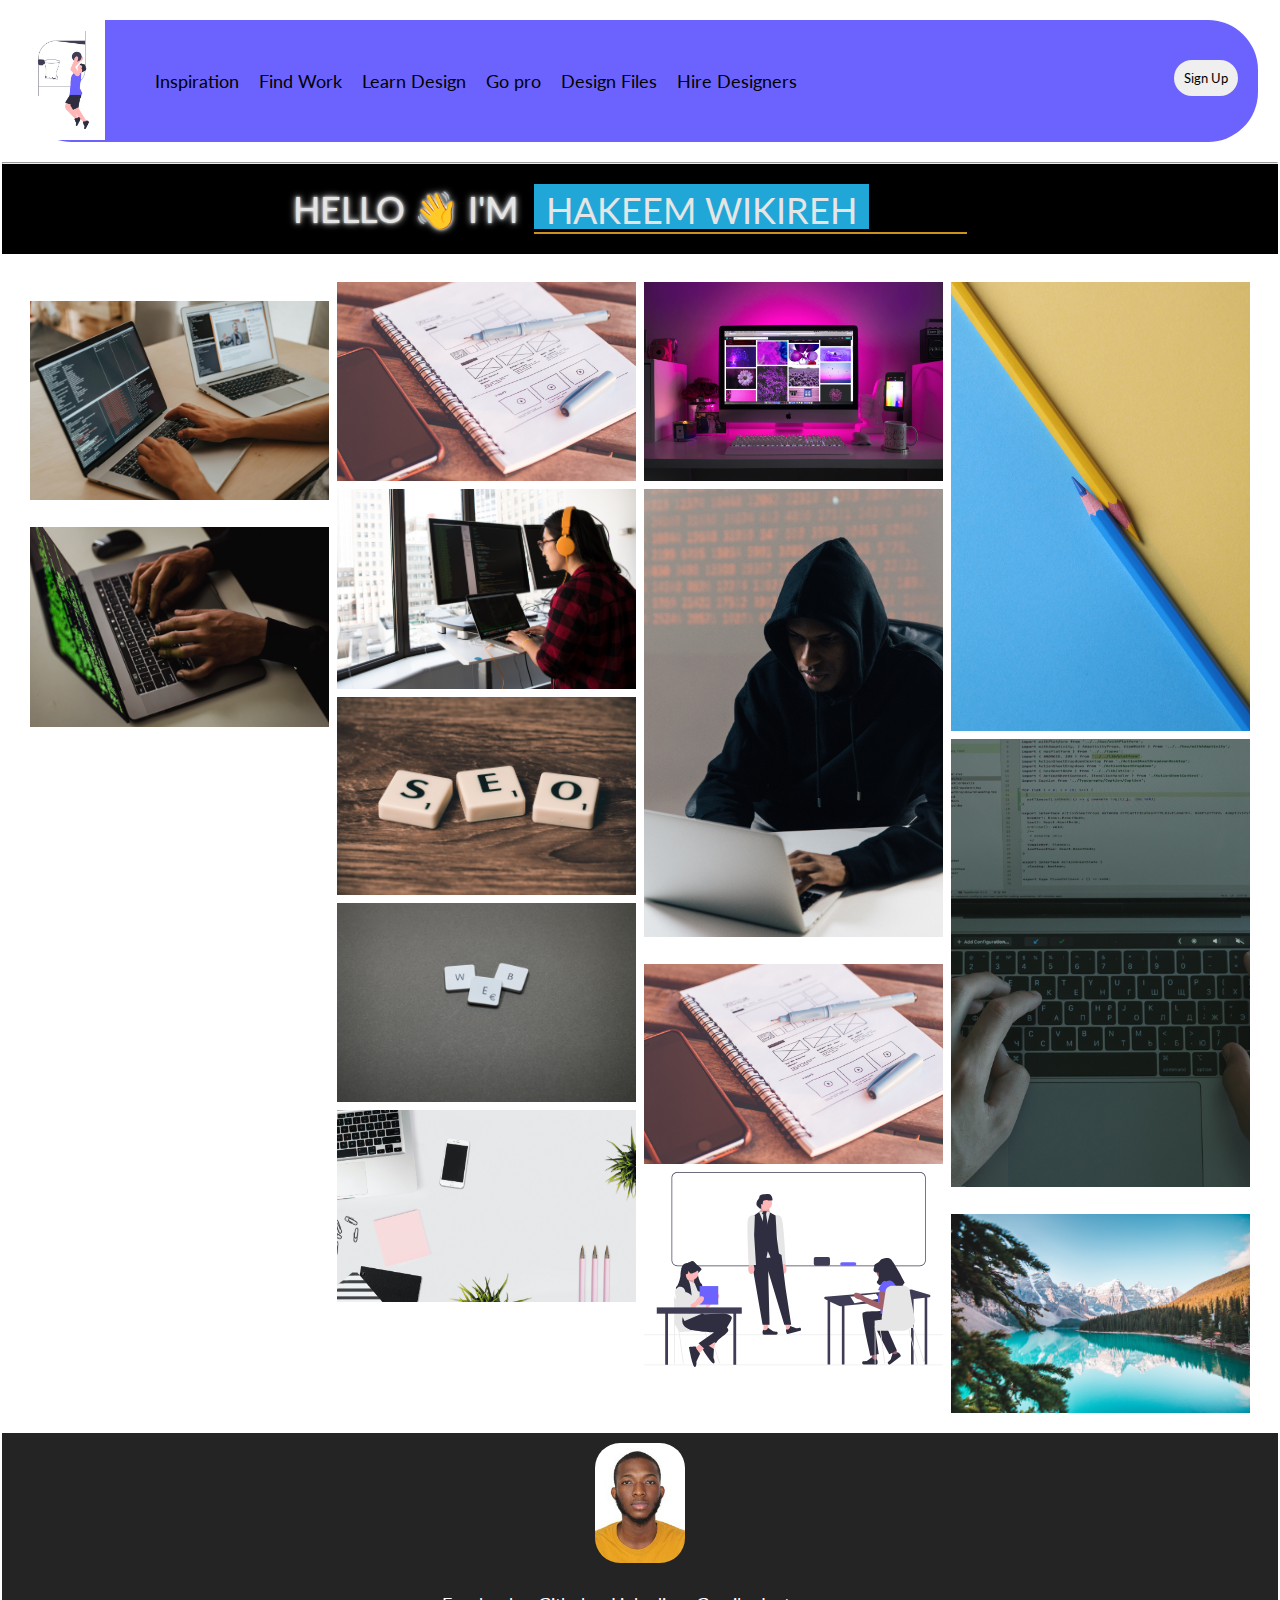
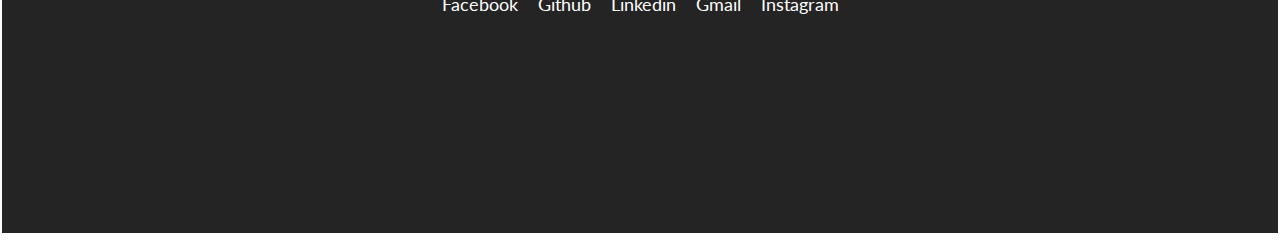
==== index.html @ 4bcd39d2 "Addon" ====
<!DOCTYPE html>
<html lang="en">
<head>
    <meta charset="UTF-8">
    <meta http-equiv="X-UA-Compatible" content="IE=edge">
    <meta name="viewport" content="width=device-width, initial-scale=1.0">
    <title>Juggernaut</title>
    <link rel="stylesheet" href="style.css">
</head>
<body>
    <section>
        <div class="nav__bar">
            <nav>
                
                <div class="list"> 
                    <img src="/assets/undraw_Basketball_re_7701.png" alt="">
                    <ul>
                        <div class="individual"><li>
                           <a class="hover__effect-black hover__effect" href="">Inspiration</a> 
                        </li>
                        <li>
                            <a class="hover__effect-black hover__effect" href="">Find Work</a>
                        </li>
                        <li>
                            <a class="hover__effect-black hover__effect" href="">Learn Design</a> 
                        </li>
                        <li><a class="hover__effect-black hover__effect" href="">Go pro</a> </li>
                        <li><a class="hover__effect-black hover__effect" href="">Design Files</a> </li>
                        <li><a class="hover__effect-black hover__effect" href="">Hire Designers</a> </li></div>
                    </ul>
                </div>
                <div class="sign__up">
                    <a href="signup.html"><button>Sign Up</button></a>
                </div>
               </nav> 
        </div>
    </section>

    <hr>

    <div class="container">
        <p>Hello 👋 I'm</p>
        <section class="animation">
            <div class="first"><div>Hakeem Wikireh</div></div>
            <div class="second"><div>Frontend Developer</div></div>
            <div class="third"><div>Data Analyst</div></div>
        </section>
    </div>

    <section id="body__container">
       <div class="row">
        <div class="column">
            <img class="img-item" src="/assets/pexels-gökhan-yetimova-13768449.jpg" alt="">
            <img class="img-item" src="/assets/pexels-olia-danilevich-4974912.jpg" alt="">
            <img class="img-item" src="/assets/pexels-antonio-batinić-4164418.jpg" alt="">            
            <img class="img-item" src="/assets/pexels-sora-shimazaki-5935794.jpg" alt="">
        </div>
        <div class="column">
            <img class="img-item" src="/assets/pexels-picjumbocom-196644.jpg" alt="">
            <img class="img-item" src="/assets/pexels-christina-morillo-1181677.jpg" alt="">
            <img class="img-item" src="/assets/pexels-pixabay-270637.jpg" alt="">
            <img class="img-item" src="/assets/pexels-miguel-á-padriñán-1591060.jpg" alt="">
            <img class="img-item" src="/assets/pexels-dominika-roseclay-1036841 (1).jpg" alt="">
        </div>
        <div class="column">
            <img class="img-item" src="/assets/pexels-designecologist-1779487.jpg" alt="">
            <img class="img-item" src="/assets/pexels-mati-mango-5952708.jpg" alt="">
            <img class="img-item" src="/assets/pexels-antonio-batinić-4164418.jpg" alt="">
            <img class="img-item" src="/assets/pexels-picjumbocom-196644.jpg" alt="">
            <img class="img-item" src="/assets/undraw_educator_re_ju47.svg" alt="">
        </div>
        <div class="column">
            <img class="img-item" src="/assets/pexels-ann-h-1762851.jpg" alt="">
            <img class="img-item" src="/assets/pexels-cottonbro-studio-5483075.jpg" alt="">
            <img class="img-item" src="/assets/undraw_cloud_hosting_7xb1.svg" alt="">
            <img class="img-item" src="/assets/pexels-jaime-reimer-2662116.jpg" alt="">
            
        </div>

       </div> 
    </section>
    <footer>
        <div class="footer--row">
            <div class="footer--logo">
                <img class="footer-image" src="/assets/hakeem.jpg" alt="">
            </div>
            <div class="social--media">
                <a class="social-media--list" href="">Facebook</a>
                <a class="social-media--list" href="">Github</a>
                <a class="social-media--list" href="">Linkedin</a>
                <a class="social-media--list" href="">Gmail</a>
                <a class="social-media--list" href="">Instagram</a>
            </div>
        </div>
    </footer>
</table>
</body>
</html>
---- style.css ----
@import url('https://fonts.googleapis.com/css2?family=Dancing+Script&family=Lato:wght@400;700&family=Roboto:ital,wght@0,300;0,400;0,500;0,700;1,500&display=swap');

* {
    margin: 0;
    padding: 0;
    box-sizing: border-box;
    font-family: 'Lato', sans-serif;
}

section {
    margin: 20px;
}

img {
    color: black;
    height: 120px;
    filter: grayscale(0) blur(0);
    transition: .4s ease-in-out;
}

.img-item {
    max-width: 100%;
    height: auto;
}

body {
    margin: 10px 2px;
}

li {
    padding: 10px;
    list-style: none;
    text-decoration: none;
}

a {
    text-decoration: none;
    color: black;
    position: relative;
    transition: opacity 300ms ease;
    font-size: 18px;
}

.hover__effect-black:after {
    background-color: black;
}

.hover__effect:after {
    content: "";
    position: absolute;
    height: 3px;
    width: 0;
    bottom: -3px;
    right: 0;
    transition: all 300ms ease;
}

.nav__bar {
    background-color: #6C63FF;
    border-radius: 50px;
    width: 100%;
}

nav {
    display: flex;
    justify-content: space-between;

}

.individual {
    display: flex;
    padding: 20px;
    margin: 20px;
}

.list {
    display: flex;
}


.sign__up {
    position: relative;
    margin-top: 20px;
    padding: 20px; 
    float: left;
}

button {
    padding: 10px;
    border-radius: 40px;
    float: left;
    border: none;

}

a:hover {
    color: coral;
    border-bottom: 1px solid black;
}

button:hover {
    background-color: black;
    color: white;
}

.img-item:hover {
    filter: grayscale(100%) blur(2px);
    transition: .4s ease-in-out;
}

#body__container {
    display: flex;
}

.text {
    width: 50%;
}


.row {
    display: flex;
    flex-wrap: wrap;
    padding: 0 4px;
}

.column {
    flex: 25%;
    max-width: 25%;
    padding: 0 4px;
}

.column img {
    margin-top: 8px;
    vertical-align: middle;
    width: 100%;
}

@media screen and (max-width:800px) {
    .column {
        flex: 50%;
        max-width: 50%;
    }

    .nav__bar {
        font-size: 12px;
        border-radius: 0;
    }
}


@media screen and (max-width:600px) {
    .column {
        flex: 100%;
        max-width: 100%;
    }
}

footer {
    background-color: #242424;
    height:400px;
}

.footer--row {
    margin: 10px;
    padding: 10px;
}

.social--media {
    display: flex;
    justify-content: center;
}

.social-media--list {
    color: white;
}

.footer--logo {
    margin-left: 50px;
    margin-right: 50px;
    display: flex;
    justify-content: center;
    margin-bottom: 20px;
}

.social-media--list {
    padding: 10px;
}

.footer-image {
    display: flex;
    align-items: center;
    border-radius: 25px;
}

/* TEXT ANIMATION */

p {
    text-shadow: 0 0 7px rgba(255, 255, 255, 2.3), 0 0 3px rgba(255, 255, 255, 2.3);
}

.container {
    background-color: black;
    color: #e5e5e5;
    font-size: 2.26rem;
    text-transform: uppercase;
    display: flex;
    align-items: center;
    justify-content: center;
}

.animation {
    height: 50px;
    overflow: hidden;
    margin-left: 1rem;
}

.animation > div > div {
    padding: 0.25rem 0.75rem;
    height: 2.81rem;
    display: inline-block;
}

.animation div:first-child {
    animation: text-animation 8s infinite;
}

.first div {
    background-color: #20a7d8;
}

.second div {
    background-color:#CD921E;
  }
  .third div {
    background-color:#c10528;
  }

  @keyframes text-animation {
    0% {margin-top: 0;}
    10% {margin-top: 0;}
    20% {margin-top: -5.62rem;}
    30% {margin-top: -5.62rem;}
    40% {margin-top: -11.24rem;}
    60% {margin-top: -11.24rem;}
    70% {margin-top: -5.62rem;}
    80% {margin-top: -5.62rem;}
    90% {margin-top: 0;}
    100% {margin-top: 0;}
  }
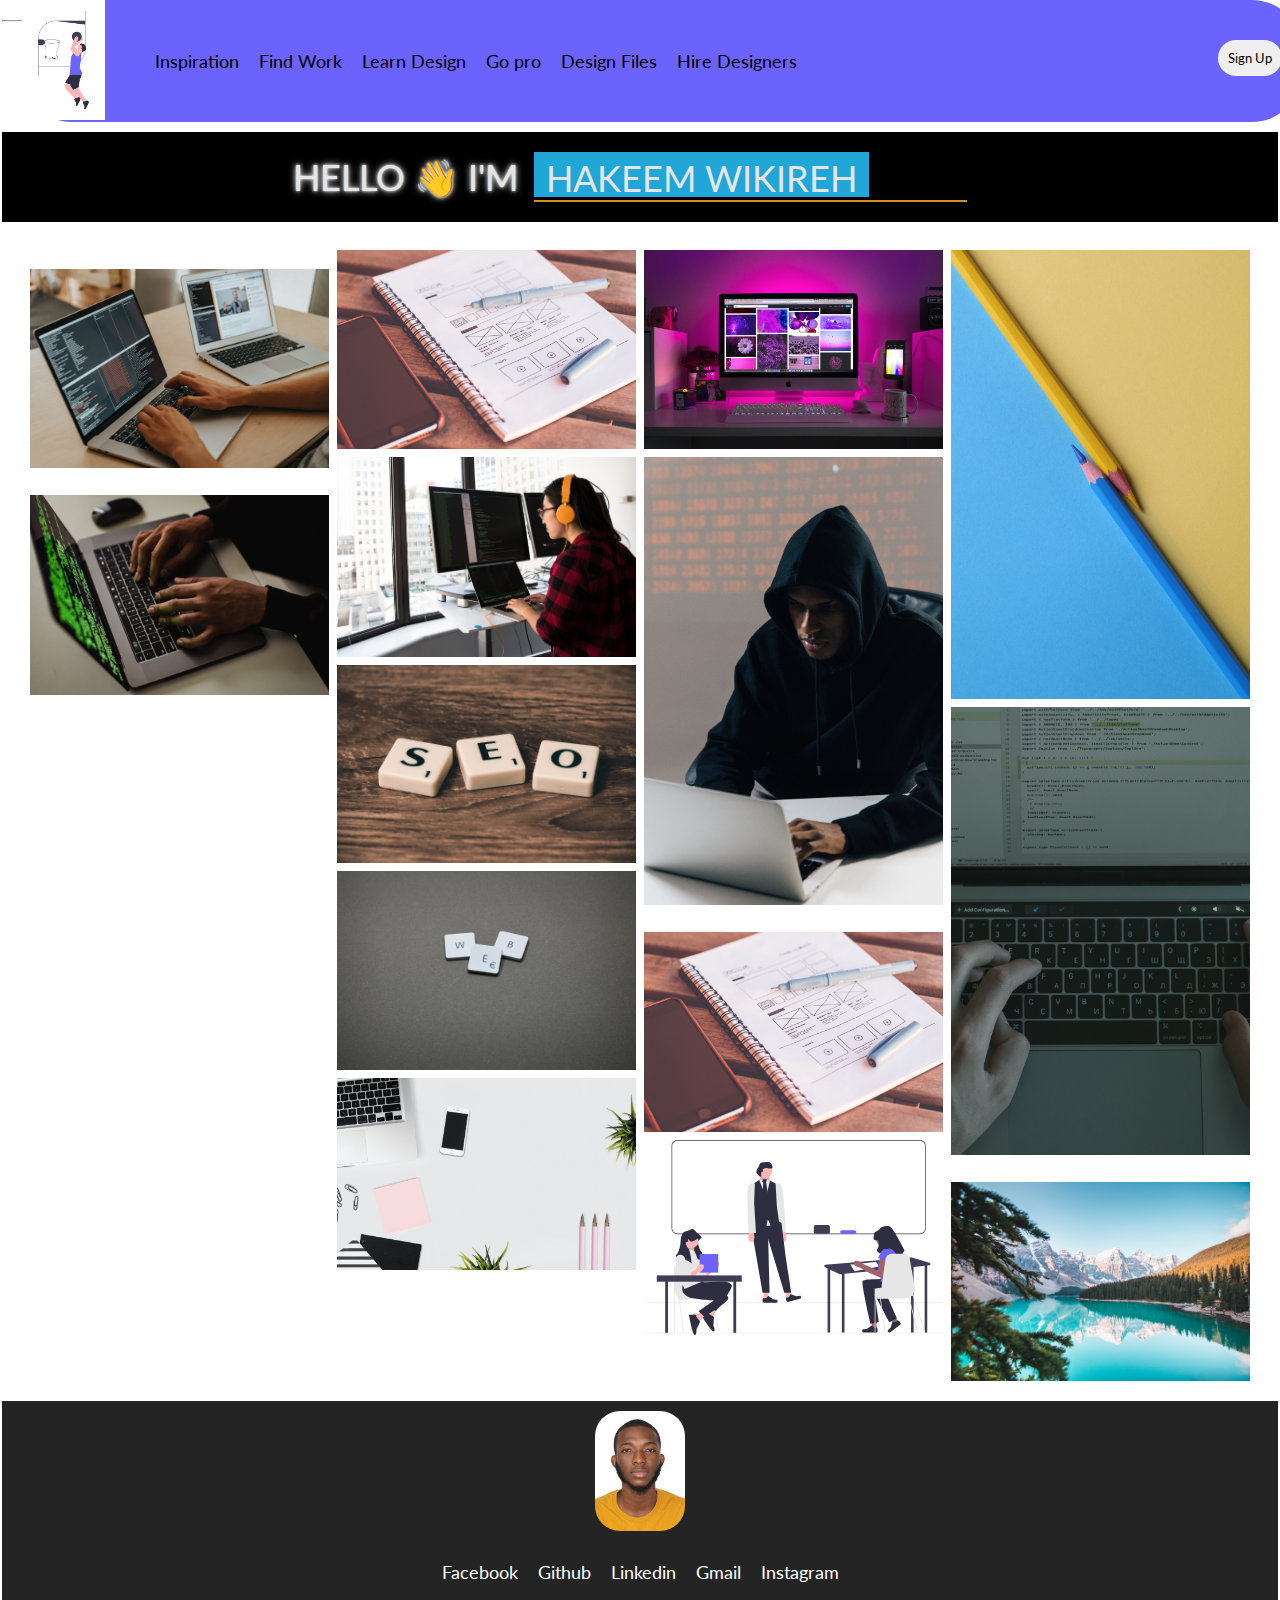
==== commit 40404b7f: "Addon" ====
--- a/index.html
+++ b/index.html
@@ -85,11 +85,11 @@
                 <img class="footer-image" src="/assets/hakeem.jpg" alt="">
             </div>
             <div class="social--media">
-                <a class="social-media--list" href="">Facebook</a>
-                <a class="social-media--list" href="">Github</a>
-                <a class="social-media--list" href="">Linkedin</a>
-                <a class="social-media--list" href="">Gmail</a>
-                <a class="social-media--list" href="">Instagram</a>
+                <a class="social-media--list s-hover hover__effect" href="">Facebook</a>
+                <a class="social-media--list s-hover hover__effect" href="">Github</a>
+                <a class="social-media--list s-hover hover__effect" href="">Linkedin</a>
+                <a class="social-media--list s-hover hover__effect" href="">Gmail</a>
+                <a class="social-media--list s-hover hover__effect" href="">Instagram</a>
             </div>
         </div>
     </footer>
--- a/style.css
+++ b/style.css
@@ -7,6 +7,10 @@
     font-family: 'Lato', sans-serif;
 }
 
+html {
+    scroll-behavior: smooth;
+}
+
 section {
     margin: 20px;
 }
@@ -37,7 +41,7 @@
     text-decoration: none;
     color: black;
     position: relative;
-    transition: opacity 300ms ease;
+    /*transition: opacity 300ms ease;*/
     font-size: 18px;
 }
 
@@ -55,16 +59,31 @@
     transition: all 300ms ease;
 }
 
+.hover__effect-black:hover:after {
+    width: 100%;
+    left: 0;
+}
+
+.s-hover:hover:after {
+    background-color: white;
+    width: 100%;
+    left: 0;
+    
+}
+
 .nav__bar {
     background-color: #6C63FF;
     border-radius: 50px;
     width: 100%;
+    z-index: 2;
+    position: fixed;
+    top: 0;
 }
 
 nav {
     display: flex;
     justify-content: space-between;
-
+    
 }
 
 .individual {
@@ -93,10 +112,10 @@
 
 }
 
-a:hover {
+/*a:hover {
     color: coral;
     border-bottom: 1px solid black;
-}
+}*/
 
 button:hover {
     background-color: black;
@@ -202,6 +221,10 @@
     background-color: black;
     color: #e5e5e5;
     font-size: 2.26rem;
+    margin-top: 110px;
+    position: sticky;
+    top: 110px;
+    z-index: 2;
     text-transform: uppercase;
     display: flex;
     align-items: center;
@@ -248,3 +271,49 @@
     100% {margin-top: 0;}
   }
 
+/* Sign up*/
+
+header {
+    align-items: center;
+    background: #333;
+    display: flex;
+    font-size: 18px;
+    height: 100vh;
+    justify-content: center;
+    overflow: hidden;
+    perspective: 100px;
+    position: relative;
+    text-align: center;
+    transform-style: preserve-3d;
+}
+
+header:before {
+    content: "";
+}
+
+header:after {
+    background: #F9FCff;
+    content: "";
+    height: 40rem;
+    left: -5%;
+    position: absolute;
+    right: -5%;
+    top: 90%;
+    transform-origin: 0 0;
+    transform: rotateZ(-4deg);
+}
+
+.header-title, .header-subtitle {
+    color: #fff;
+}
+
+.header-subtitle {
+    margin-bottom: 5rem;
+    text-transform: uppercase;
+}
+
+.header-button {
+    transform: translateZ(.1px);
+    position: relative;
+    z-index: 10;
+}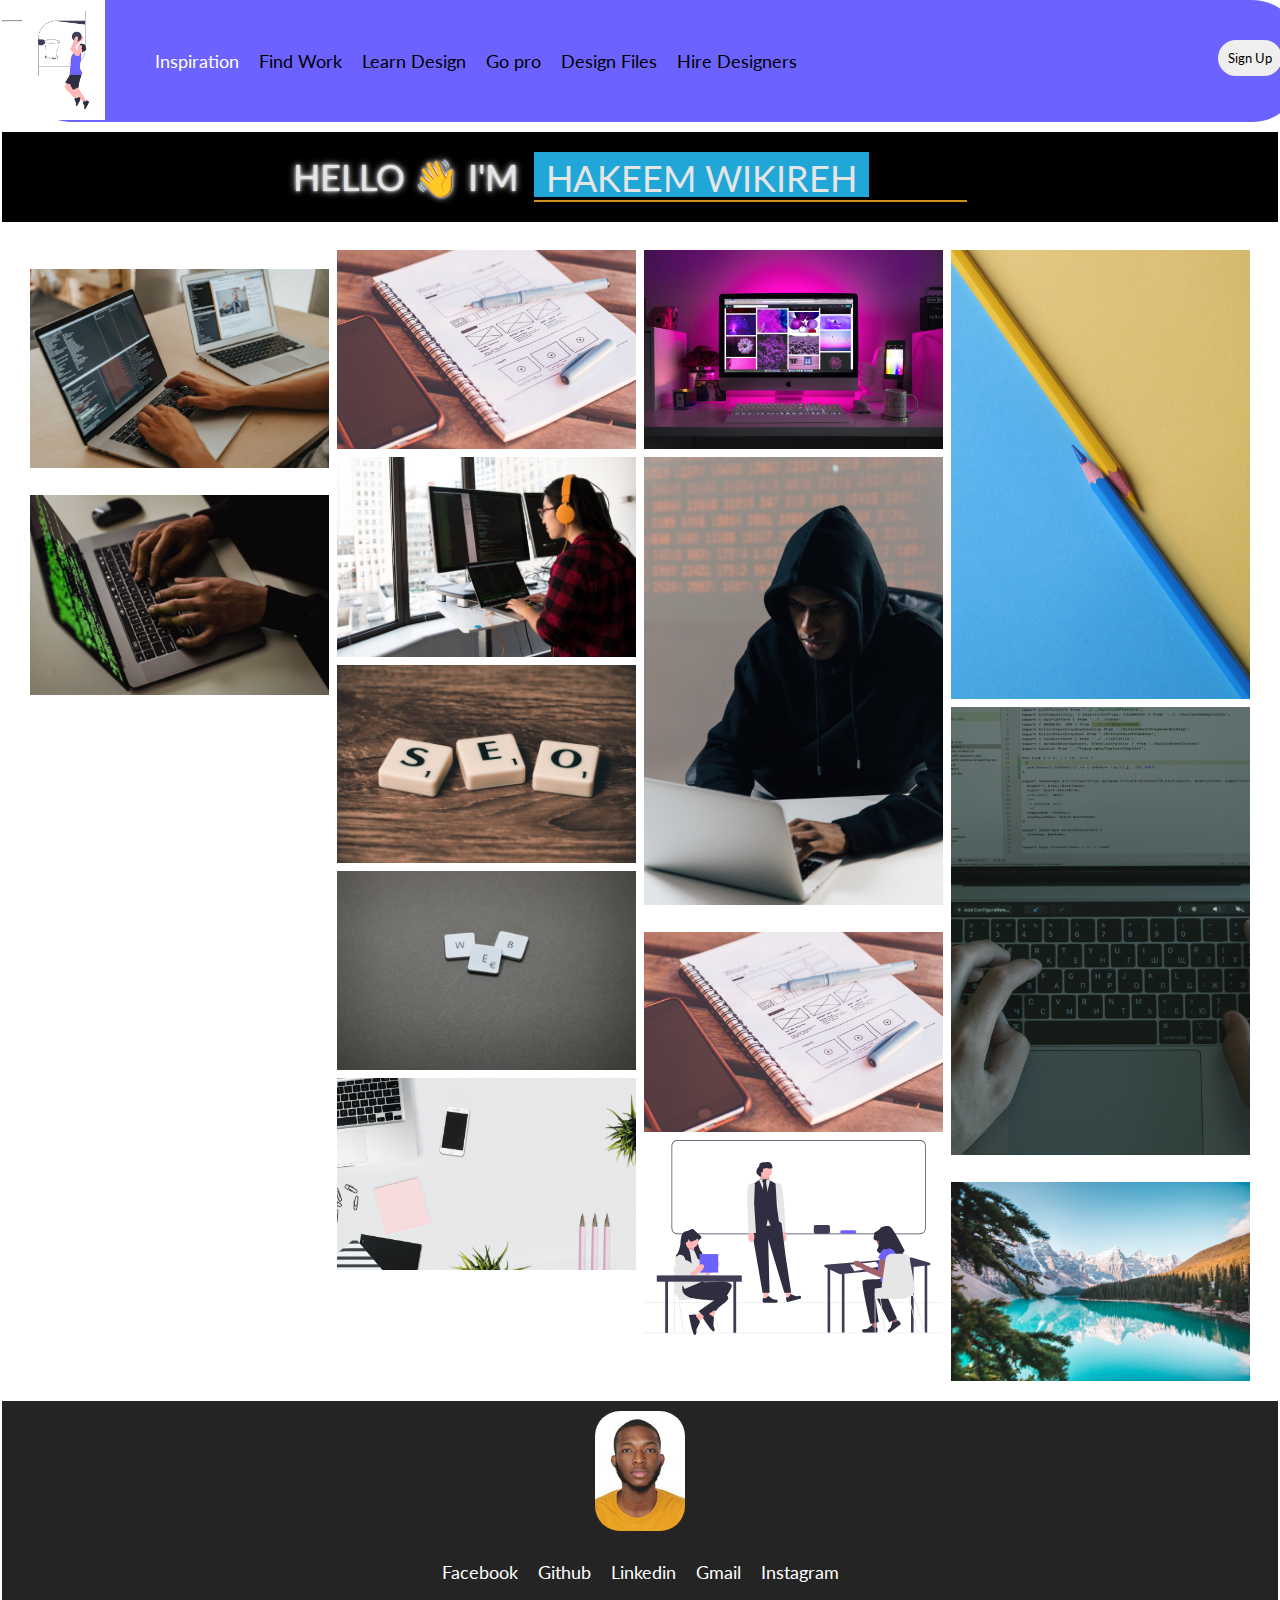
==== commit 2748d3eb: "Addon" ====
--- a/index.html
+++ b/index.html
@@ -16,7 +16,7 @@
                     <img src="/assets/undraw_Basketball_re_7701.png" alt="">
                     <ul>
                         <div class="individual"><li>
-                           <a class="hover__effect-black hover__effect" href="">Inspiration</a> 
+                           <a class="hover__effect-black hover__effect active" href="">Inspiration</a> 
                         </li>
                         <li>
                             <a class="hover__effect-black hover__effect" href="">Find Work</a>
--- a/style.css
+++ b/style.css
@@ -35,6 +35,10 @@
     padding: 10px;
     list-style: none;
     text-decoration: none;
+}
+
+.active {
+    color: white;
 }
 
 a {
@@ -43,6 +47,10 @@
     position: relative;
     /*transition: opacity 300ms ease;*/
     font-size: 18px;
+}
+
+a:hover {
+    font-size: 20px;
 }
 
 .hover__effect-black:after {
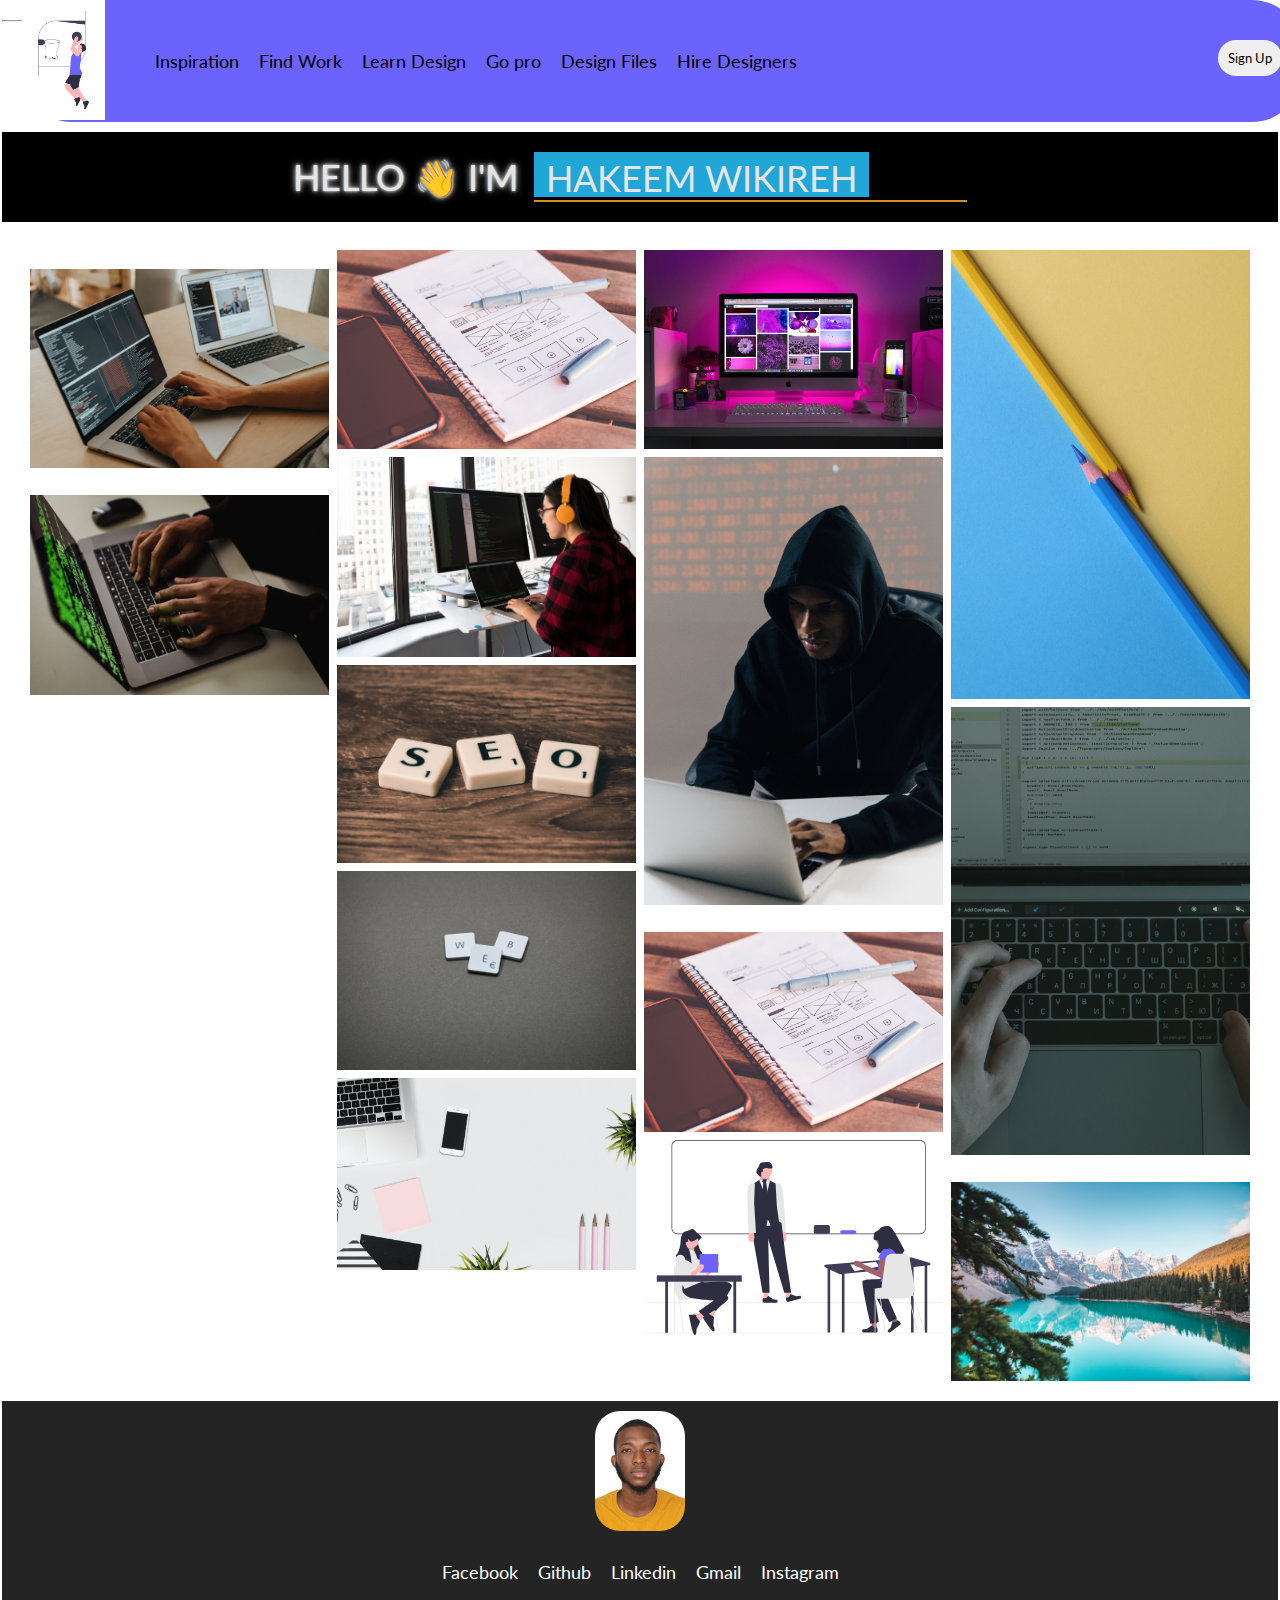
==== commit 43115c32: "Addon" ====
--- a/index.html
+++ b/index.html
@@ -16,7 +16,7 @@
                     <img src="/assets/undraw_Basketball_re_7701.png" alt="">
                     <ul>
                         <div class="individual"><li>
-                           <a class="hover__effect-black hover__effect active" href="">Inspiration</a> 
+                           <a class="hover__effect-black hover__effect dropdown" href="">Inspiration<div class="dropdown-content"><p>Juggernaut</p></div></a> 
                         </li>
                         <li>
                             <a class="hover__effect-black hover__effect" href="">Find Work</a>
--- a/style.css
+++ b/style.css
@@ -37,9 +37,7 @@
     text-decoration: none;
 }
 
-.active {
-    color: white;
-}
+
 
 a {
     text-decoration: none;
@@ -324,4 +322,23 @@
     transform: translateZ(.1px);
     position: relative;
     z-index: 10;
+}
+
+.dropdown {
+    position: relative;
+    display: inline-block;
+}
+
+.dropdown-content {
+    display: none;
+    position: absolute;
+    background-color: #f9f9f9f9;
+    min-width: 160px;
+    font-size: 12px;
+    padding: 12px 16px;
+    z-index: 1;
+}
+
+.dropdown:hover .dropdown-content {
+    display: block;
 }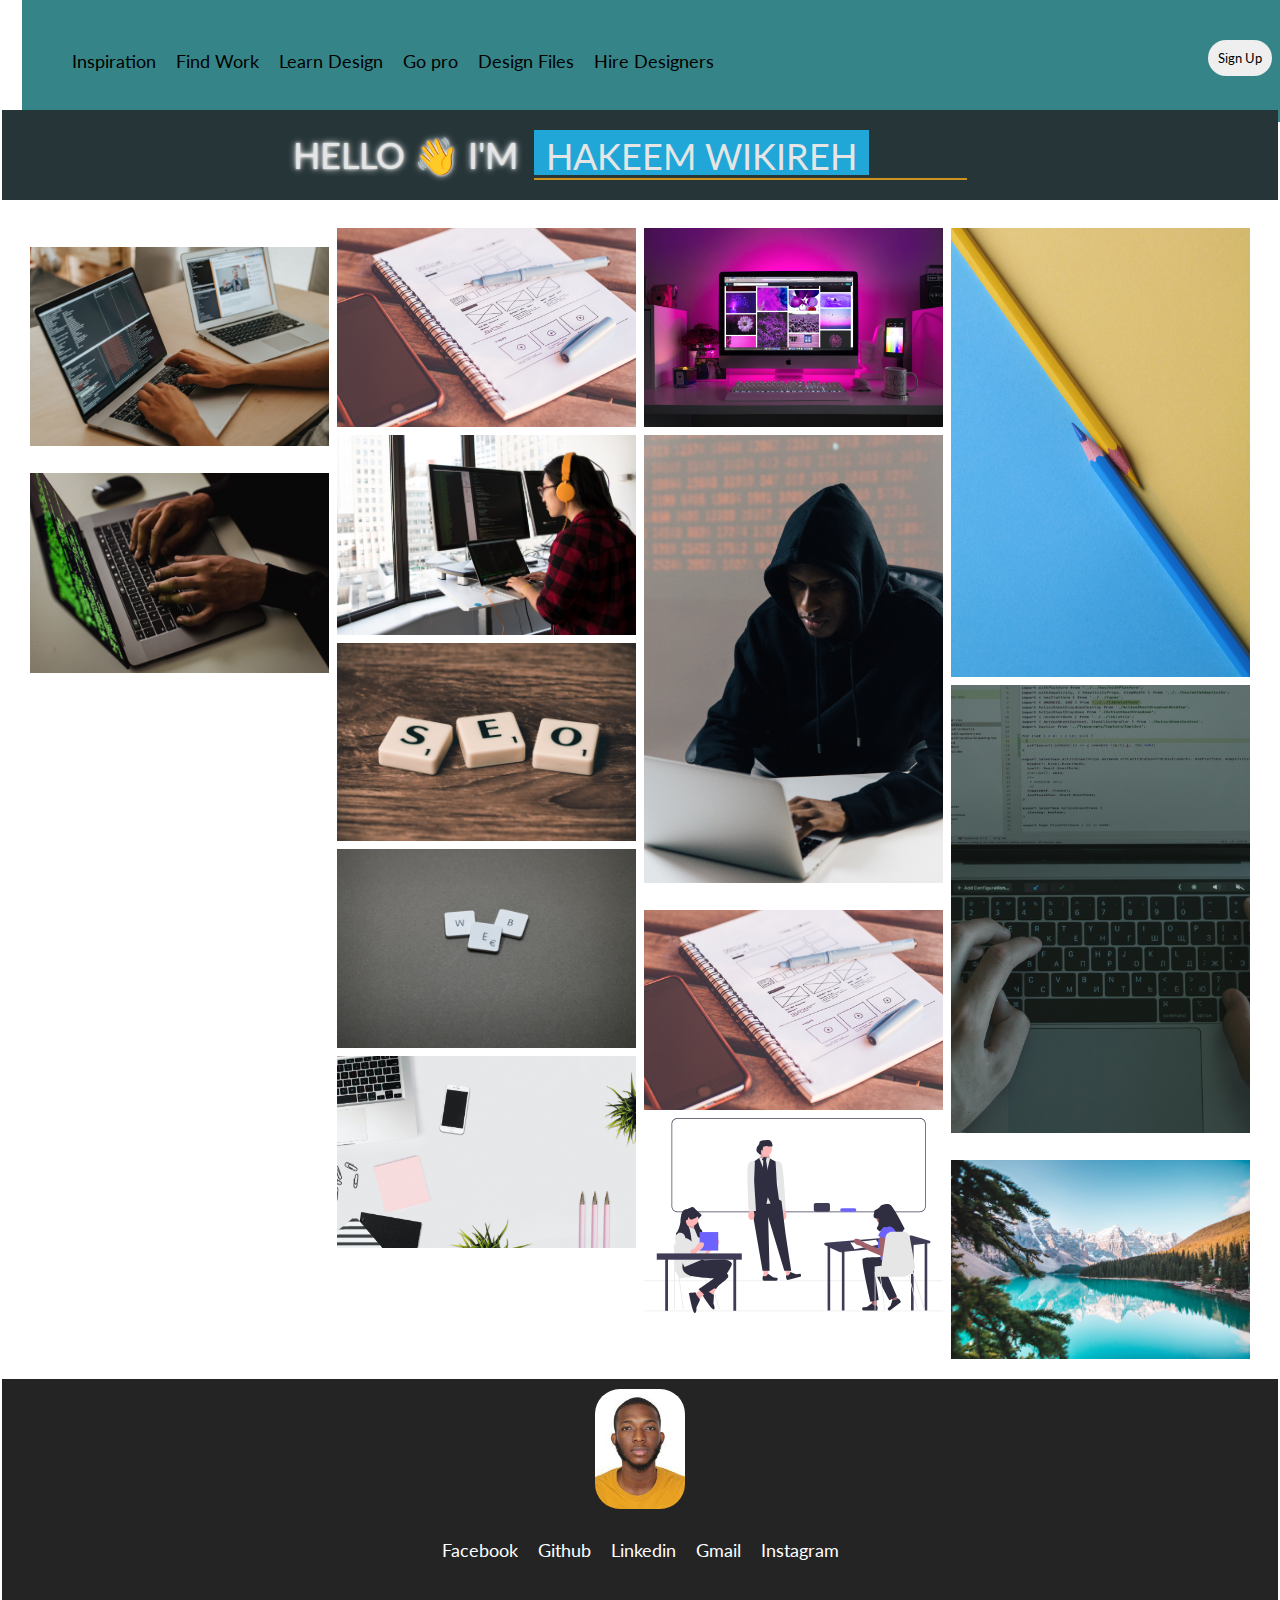
==== commit fcf0277c: "Addon" ====
--- a/index.html
+++ b/index.html
@@ -13,7 +13,7 @@
             <nav>
                 
                 <div class="list"> 
-                    <img src="/assets/undraw_Basketball_re_7701.png" alt="">
+                    <!-- <img src="/assets/undraw_Basketball_re_7701.png" alt=""> -->
                     <ul>
                         <div class="individual"><li>
                            <a class="hover__effect-black hover__effect dropdown" href="">Inspiration<div class="dropdown-content"><p>Juggernaut</p></div></a> 
@@ -35,8 +35,6 @@
                </nav> 
         </div>
     </section>
-
-    <hr>
 
     <div class="container">
         <p>Hello 👋 I'm</p>
--- a/style.css
+++ b/style.css
@@ -78,9 +78,10 @@
 }
 
 .nav__bar {
-    background-color: #6C63FF;
-    border-radius: 50px;
-    width: 100%;
+    background-color: #358588;
+    /* border-radius: 50px; */
+    width: 100%;
+    /* margin-right: 10px; */
     z-index: 2;
     position: fixed;
     top: 0;
@@ -89,7 +90,8 @@
 nav {
     display: flex;
     justify-content: space-between;
-    
+    margin-right: 5px;
+    width: 100%;
 }
 
 .individual {
@@ -108,6 +110,7 @@
     margin-top: 20px;
     padding: 20px; 
     float: left;
+    margin-right: 10px;
 }
 
 button {
@@ -135,6 +138,11 @@
 
 #body__container {
     display: flex;
+}
+
+body {
+    z-index: 2;
+    margin-top: 20px;
 }
 
 .text {
@@ -224,12 +232,12 @@
 }
 
 .container {
-    background-color: black;
+    background-color: rgb(38, 53, 56);
     color: #e5e5e5;
     font-size: 2.26rem;
     margin-top: 110px;
     position: sticky;
-    top: 110px;
+    top: 0;
     z-index: 2;
     text-transform: uppercase;
     display: flex;
@@ -334,11 +342,38 @@
     position: absolute;
     background-color: #f9f9f9f9;
     min-width: 160px;
-    font-size: 12px;
+    font-size: 16px;
     padding: 12px 16px;
     z-index: 1;
+    margin-top: 5px
 }
 
 .dropdown:hover .dropdown-content {
     display: block;
+}
+
+.search-bar {
+    position: absolute;
+    display: flex;
+    border: none;
+    height: 100px;
+    top: 0px;
+    right:600px;
+}
+input {
+    margin-top: 10px;
+    border: none;
+    height: 30px;
+    width: 300px;
+    border-radius: 10px; 
+    padding: 10px;
+}
+
+input:focus {
+    background-color: grey;
+}
+
+input[type="text"]:focus {
+    width: 300%;
+    transition: width 0.4s ease-in-out;
 }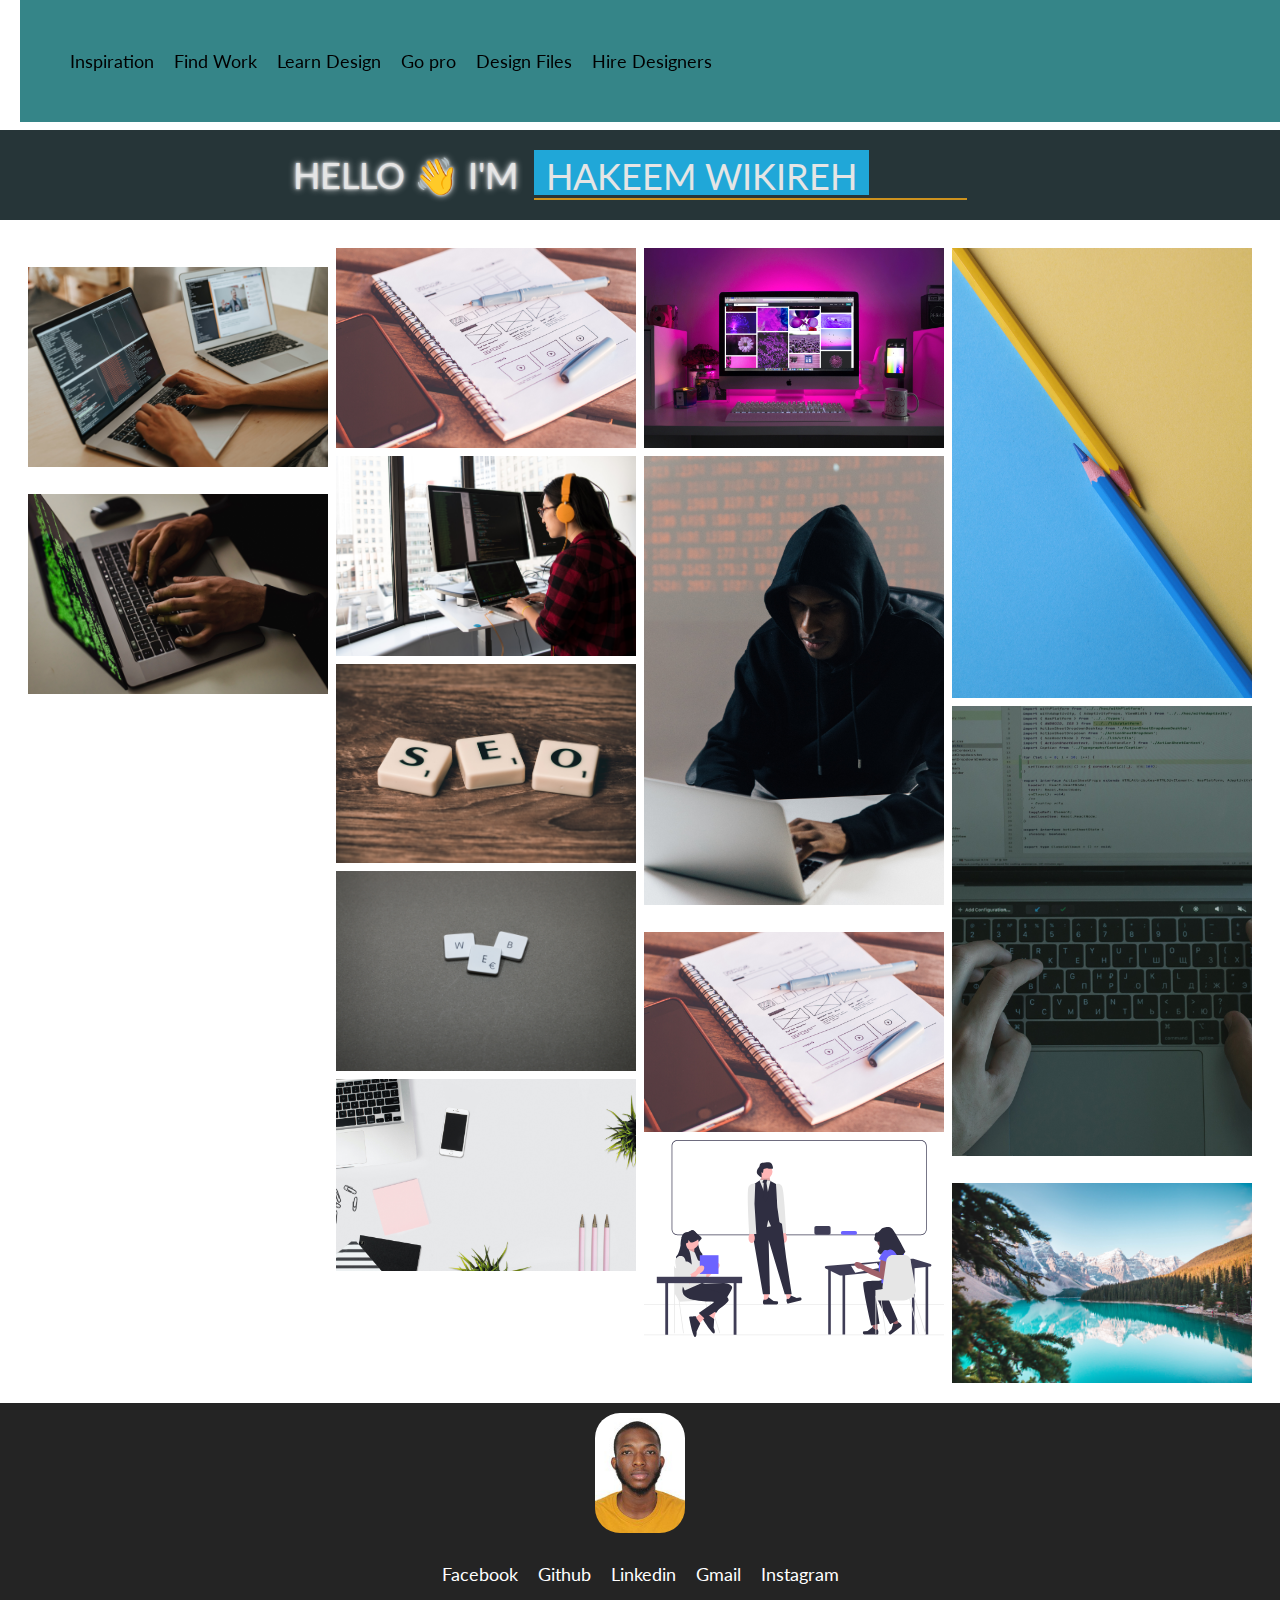
==== commit ecf6e1e5: "Addon" ====
--- a/index.html
+++ b/index.html
@@ -8,7 +8,7 @@
     <link rel="stylesheet" href="style.css">
 </head>
 <body>
-    <section>
+    <section id="main-nav--bar">
         <div class="nav__bar">
             <nav>
                 
--- a/style.css
+++ b/style.css
@@ -15,6 +15,8 @@
     margin: 20px;
 }
 
+
+
 img {
     color: black;
     height: 120px;
@@ -27,9 +29,6 @@
     height: auto;
 }
 
-body {
-    margin: 10px 2px;
-}
 
 li {
     padding: 10px;
@@ -80,18 +79,21 @@
 .nav__bar {
     background-color: #358588;
     /* border-radius: 50px; */
-    width: 100%;
-    /* margin-right: 10px; */
+    width: 100vw;
+    float: left;
+    margin-right: 0;
     z-index: 2;
     position: fixed;
     top: 0;
+    margin: 0;
 }
 
 nav {
     display: flex;
     justify-content: space-between;
+    float: left;
     margin-right: 5px;
-    width: 100%;
+    width: 200%;
 }
 
 .individual {
@@ -108,6 +110,7 @@
 .sign__up {
     position: relative;
     margin-top: 20px;
+    right: 0;
     padding: 20px; 
     float: left;
     margin-right: 10px;
@@ -141,8 +144,9 @@
 }
 
 body {
+    width: 100%;
     z-index: 2;
-    margin-top: 20px;
+    margin-top: 25px;
 }
 
 .text {
@@ -235,10 +239,10 @@
     background-color: rgb(38, 53, 56);
     color: #e5e5e5;
     font-size: 2.26rem;
-    margin-top: 110px;
+    margin-top: 130px;
     position: sticky;
-    top: 0;
-    z-index: 2;
+    top: 120px;
+    z-index: 1;
     text-transform: uppercase;
     display: flex;
     align-items: center;
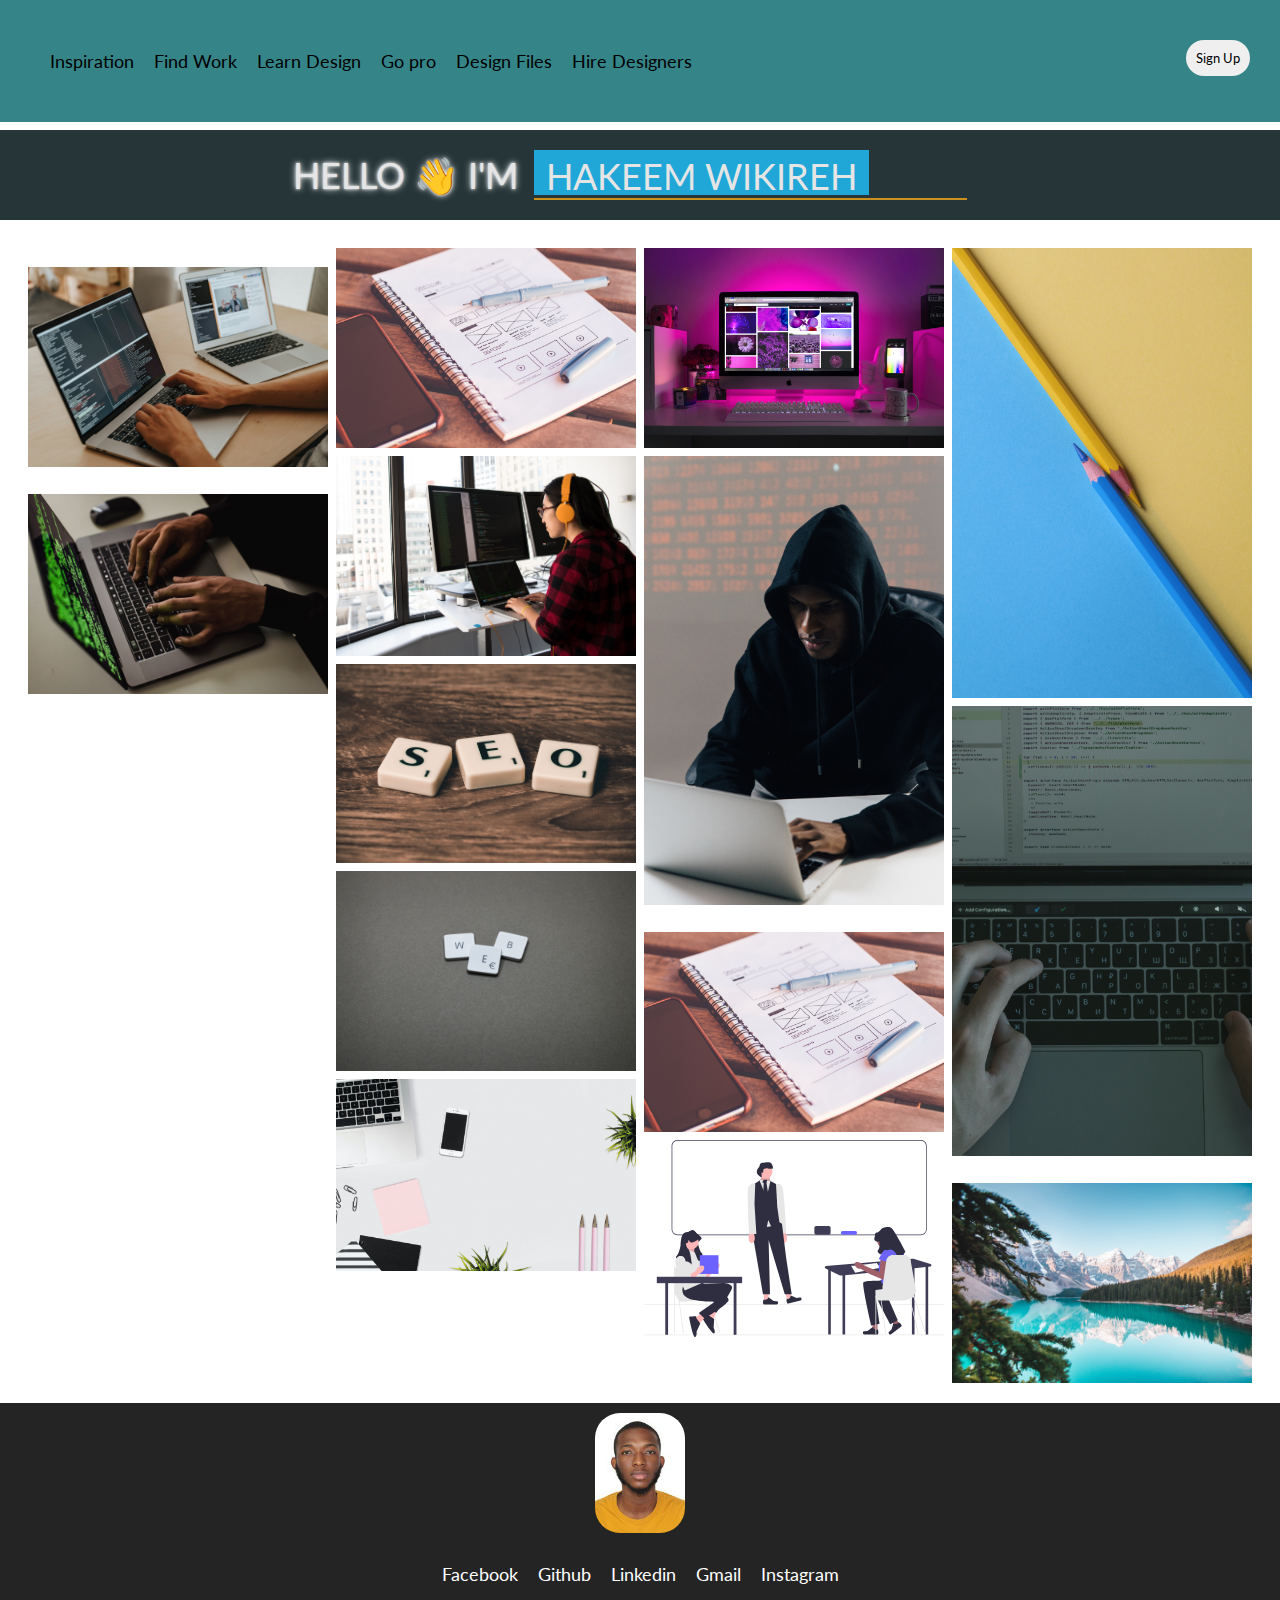
==== commit dc146b48: "Addon" ====
--- a/index.html
+++ b/index.html
@@ -8,7 +8,7 @@
     <link rel="stylesheet" href="style.css">
 </head>
 <body>
-    <section id="main-nav--bar">
+    
         <div class="nav__bar">
             <nav>
                 
@@ -34,7 +34,7 @@
                 </div>
                </nav> 
         </div>
-    </section>
+    
 
     <div class="container">
         <p>Hello 👋 I'm</p>
--- a/style.css
+++ b/style.css
@@ -14,7 +14,6 @@
 section {
     margin: 20px;
 }
-
 
 
 img {
@@ -79,7 +78,7 @@
 .nav__bar {
     background-color: #358588;
     /* border-radius: 50px; */
-    width: 100vw;
+    width: 100%; 
     float: left;
     margin-right: 0;
     z-index: 2;
@@ -93,7 +92,7 @@
     justify-content: space-between;
     float: left;
     margin-right: 5px;
-    width: 200%;
+    width: 100%;
 }
 
 .individual {
@@ -112,7 +111,7 @@
     margin-top: 20px;
     right: 0;
     padding: 20px; 
-    float: left;
+    float: right;
     margin-right: 10px;
 }
 
@@ -236,6 +235,7 @@
 }
 
 .container {
+    
     background-color: rgb(38, 53, 56);
     color: #e5e5e5;
     font-size: 2.26rem;
